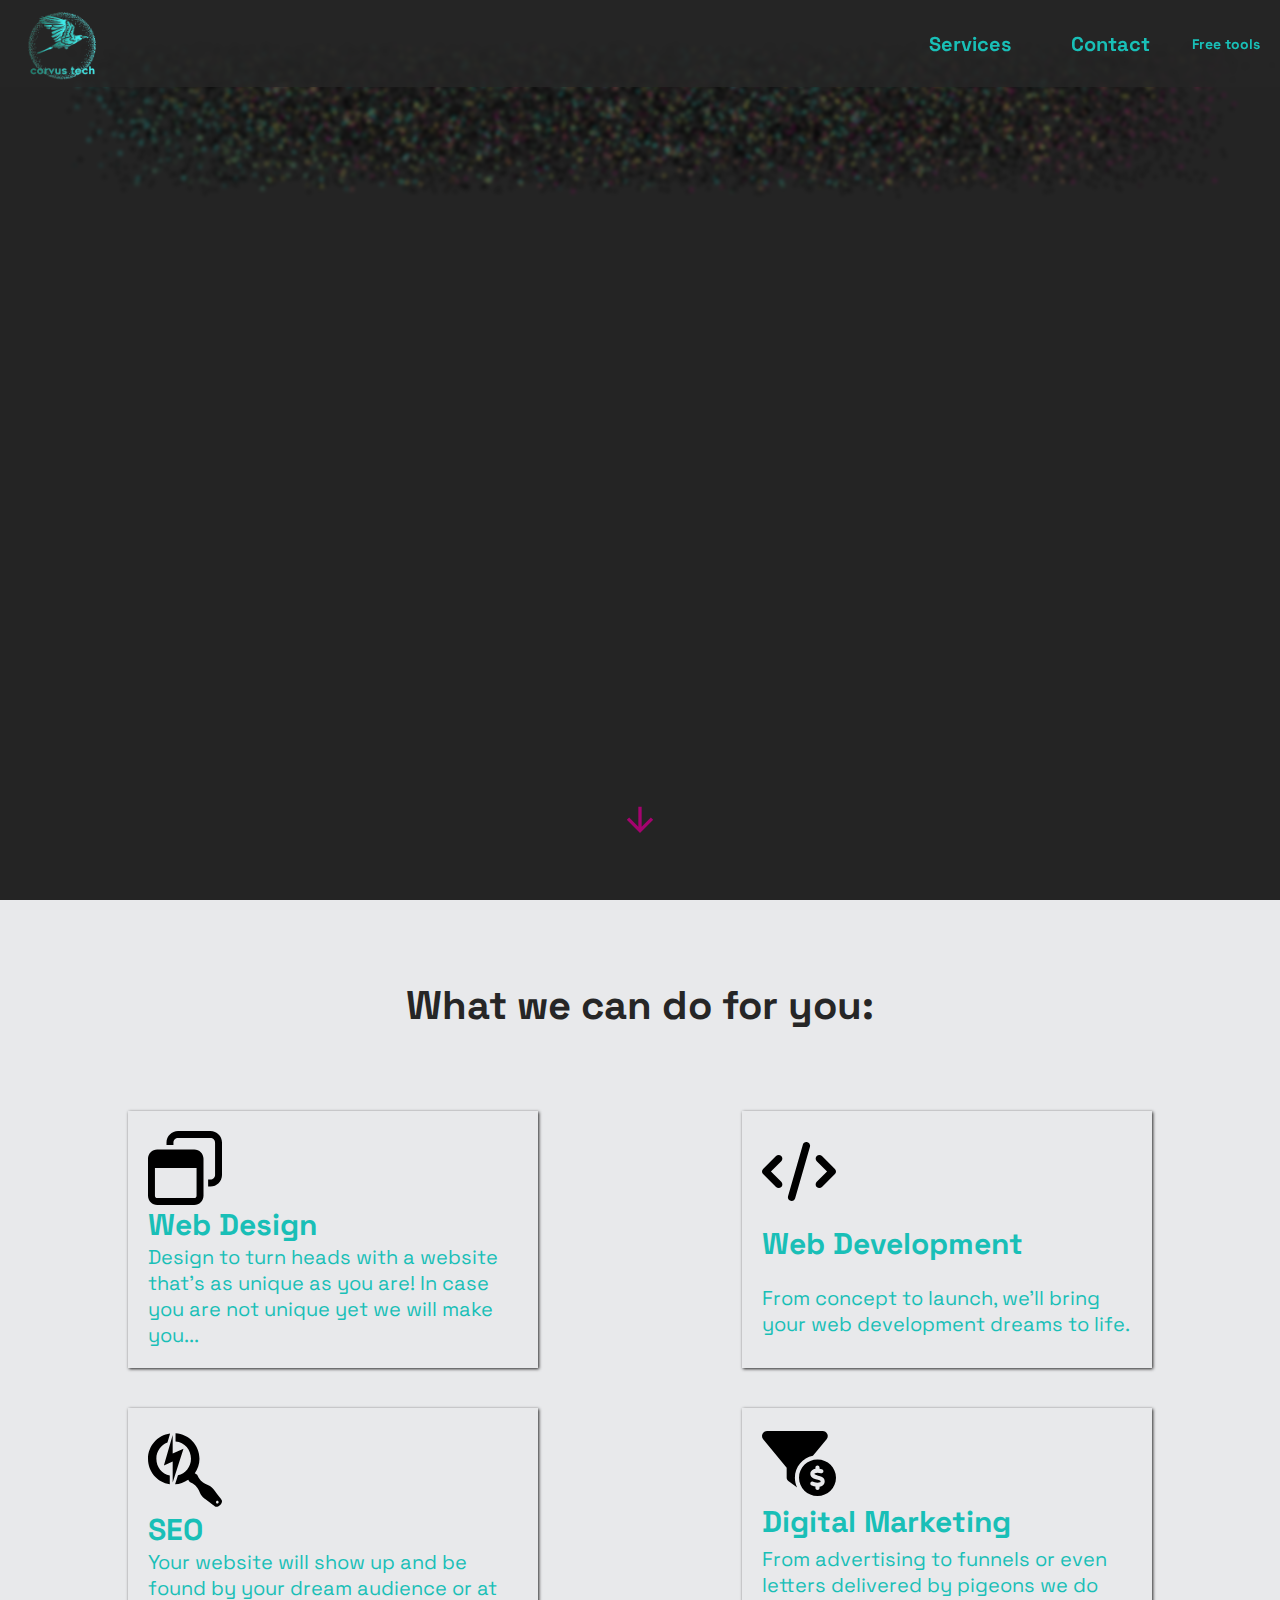
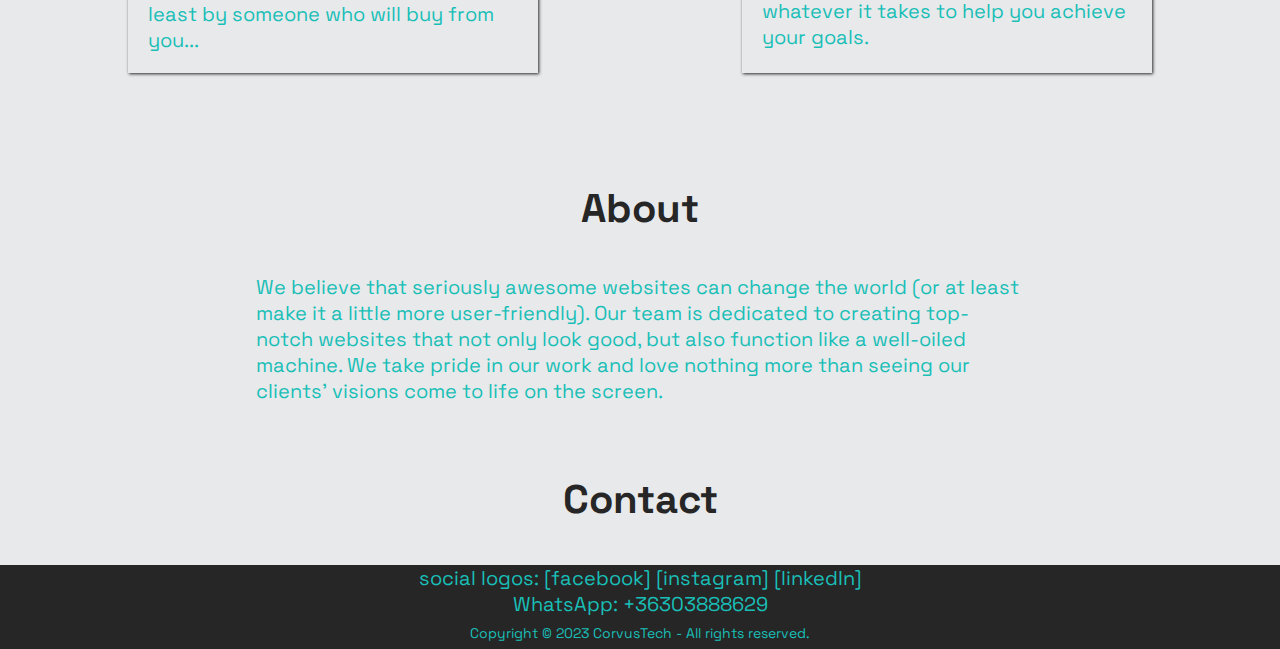
==== index.html @ 032fb1de "free tools link works" ====
<!DOCTYPE html>
<html lang="en">
<head>
    <meta charset="UTF-8">
    <meta http-equiv="X-UA-Compatible" content="IE=edge">
    <meta name="viewport" content="width=device-width, initial-scale=1.0">
    <title>corvustech.io</title>
    


    <link rel="preconnect" href="https://fonts.googleapis.com">
     <link rel="preconnect" href="https://fonts.gstatic.com" crossorigin>
     <link href="https://fonts.googleapis.com/css2?family=Space+Grotesk:wght@300;400;500;600;700&display=swap" rel="stylesheet">
     <link rel="stylesheet" href="style.css">
</head>
<body>
   
   <header>
        <img id="logo" src="./logo.png" alt="company logo">
        <nav>
            <a id="servicesLink" href="">Services</a>
            <a id="contactLink" href="">Contact</a>
            <a id="toolsLink" href="./freetools">Free tools</a>
        </nav>
   </header>

   <div class="hero">
        <canvas id="canvas1"></canvas>
        <div class="glass"></div>
        <div id="arrow" class="arrov">
          <svg class="arrowSvg"  viewBox="0 0 24 24">
               <path d="M4,11V13H16L10.5,18.5L11.92,19.92L19.84,12L11.92,4.08L10.5,5.5L16,11H4Z"></path>
           </svg>
        </div>
   </div>

   <main id="main">

     <h1 id="servicesStart" class="mainTitle">What we can do for you:</h1>
     <div class="services container" >
          <div class="card">
               <img src="./icons/webDesign.svg" alt="" class="icon">
               <h2>Web Design</h2>
               <p>
                    Design to turn heads with a website that's as unique as you are!
                    In case you are not unique yet we will make you...
               </p>
          </div>
          <div class="card">
               
               <img src="./icons/webDev.svg" alt="" class="icon">
               <h2>Web Development</h2>
               <p>
                    From concept to launch, we'll bring your web development dreams to life.
               </p>
          </div>
          <div class="card">
               <img src="./icons/SEO.svg" alt="" class="icon">
               <h2>SEO</h2>
               <p>
                  Your website will show up and be found by your dream audience or at least
                  by someone who will buy from you...
               </p>
          </div>
          <div class="card">
               <img src="./icons/digitalMarketing.svg" alt="" class="icon">
               <h2>Digital Marketing</h2>
               <p>
                    From advertising to funnels or even letters delivered by pigeons  we do 
                    whatever it takes to help you achieve your goals.
               </p>
          </div>
     </div>
        
        
     <div class="container about">
          <h1 class="mainTitle">About</h1>
          <p>  We believe that seriously awesome websites can change the world (or at least make it a little more user-friendly). 
               Our team is dedicated to creating top-notch websites that not only look good, but also function like a well-oiled machine.
               We take pride in our work and love nothing more than seeing our clients' visions come to life on the screen.
          </p>
     </div>

        <h1 id="contact" class="mainTitle">Contact</h1>
        <div class="container contact">
          <p>
               social logos: [facebook] [instagram] [linkedIn]
          </p>
          
          <p>
               WhatsApp:  +36303888629
          </p>
        </div>
        
   </main>

   <footer>
        Copyright © 2023 CorvusTech - All rights reserved.
   </footer>



    <script src="hero.js"></script>

</body>
</html>
---- style.css ----
*{
    margin:0;
    padding: 0;
    box-sizing: border-box;
    
    
}

html{
    height: -webkit-fill-available;
}

body{
    font-family: 'Space Grotesk', sans-serif;
    height: auto;
    max-width:100vw;
    min-width: 320px;
    display: flex;
    flex-direction: column;
    justify-content: space-between;
    background: #262626;
    font-size: 20px;
    
    
    
}
/* |||||||||||||||| header ||||||||||||||||||||||||\*/
#logo{
    width: 6em;
    height: auto;
    margin-left: 0;
    
    
}

header{
    position: fixed;
    top: 0px;
    display: flex;
    align-items: center;
    background-color: rgba(38, 38, 38, 0.8);
    width: 100%;
    backdrop-filter: blur(1.7px);
    z-index: 80;
    
    
    
    
   


}

nav{
    
    top: 2em;
    flex: 2;
    display: flex;
    justify-content: flex-end;
    align-items: center;
    padding-right: 1em; 
    
   
}

nav a {
    text-decoration: none;
    margin-left: 3em; 
    font-weight: bold;
    color: #19bfb7;
    transition-duration: 0.3s;
    transition-timing-function: ease-in-out;
}

nav a:hover{
    color: purple;
    transform: scale(1.1);
    transition-property: color;
    transition-duration: 0.3s;
    transition-timing-function: ease-in-out;
    
}

#toolsLink{
    font-size: 0.7em;
}
/* |||||||||||||||| header ||||||||||||||||||||||||\*/



/* |||||||||||||||| hero ||||||||||||||||||||||||\*/

.container{
    width: 80vw;
    height: 80vh;
    margin: 0 auto  1em auto;
    
}

.hero{
    position: relative;
    height: 100vh;

    
    
    
    
   
    
}

#canvas1{
    width: 100%;
    height: 100%;
    z-index: 1;
    
   
}

.arrov{
    position: absolute;
    bottom: 3em;
    left: calc(50% - 1em);
    width: 2em;
    height: 2em;
    cursor: pointer;
    z-index: 79;
    animation: bounce 0.9s cubic-bezier(0.175, 0.885, 0.32, 1.275) infinite;
    
}

  
  @keyframes bounce {
    0% {
      transform: translateY(0);
    }
    50% {
      transform: translateY(-10px);
    }
    100% {
      transform: translateY(0);
    }
  }

.arrowSvg{
    width: 100%;
    height: 100%;
    fill: #a4036f;
    transform:rotate(90deg);
    

}



.glass{
    position: absolute;
    top: 0;
    left: 0;
    width: 100%;
    height: 100%;
    background-color:rgba(10,10,10,.03);
    backdrop-filter: blur(2px);
    z-index: 50;
   
}


/* |||||||||||||||| hero ||||||||||||||||||||||||\*/
/* |||||||||||||||| main||||||||||||||||||||||||\*/
main{
    background-color: #e8e9eb;
    padding-top:2em;
    
}

.mainTitle{
    text-align: center;
    margin-bottom: 1em;
    margin-top: 1em;
    color:#262626;
    
}
.services{
    display: flex;
    max-width: 1100px;
    height: auto;
    justify-content: space-between;
    flex-wrap: wrap;
    gap: 2em;
    padding-top: 2em;
    margin-bottom: 3.5em;
    
    
}

.card{
    width: 40%;
    
    height: auto;
    max-height: 400px;
    box-shadow: 1px 1px 3px #262626 ;
    padding: 1em;
    display: flex;
    flex-direction: column;
    justify-content: space-around;
    color: #19bfb7;
    transition:  0.5s ease-in-out;
    
    
   
}

.card:hover{
    background-color: #a4036f;
    transform: scale(1.1);
    color: #e8e9eb;
    transition-duration: 0.3s;
    transition-timing-function: ease-in-out;
    border-radius: 20px;
}
.icon{
    width: 20%;
    
    
    
}

.about{
    
    width: 60vw;
    max-width: 850px;
    color: #19bfb7;
    
    height: 20vh;
    display: flex;
    flex-direction: column;
    justify-content:center;
    align-items: center;
    margin-bottom: 3.5em;
    
   
}

.contact{
    color:#19bfb7;
    background-color: #262626;
    width: 100%;
    margin: 0;
    display: flex;
    flex-direction: column;
    justify-content:center;
    align-items: center;
    height: 10vh;
}

/* |||||||||||||||| main ||||||||||||||||||||||||\*/





/* |||||||||||||||| footer ||||||||||||||||||||||||\*/


footer{
    display: flex;
    justify-content: center;
    color: #19bfb7;
    font-size: .7em;
    padding: 0.5em;
}



/*//////////////////Media Queries///////////////////////////*/


@media(max-width:700px){
    
    .services{
        
        flex-direction: column;
        flex-wrap: nowrap;
        height: auto;
        margin-bottom: 11em;
    }
    .card{
        width: 100%;
        
    }
    .about{
        padding: 1em;
        margin-bottom: 11em;
        width: 90vw;
    }

    .contact{
        height: auto;
    }
    .icon{
        margin-bottom: 1em;
    }
    #logo{
        width: 4em;
        
    }
    .mainTitle{
        padding: 0.3em;
    }
    
    .glass{
        backdrop-filter: blur(2px);
    }
    
    nav a {
        margin-left: 0.6em;
    }
}

@media  (orientation:landscape) {
   
    main{
        height: 100%;
        
    }
    
    .about{
        
        height: auto;
    }
    .contact{
        height: auto;
    }
}



/*//////////////////Media Queries///////////////////////////*/
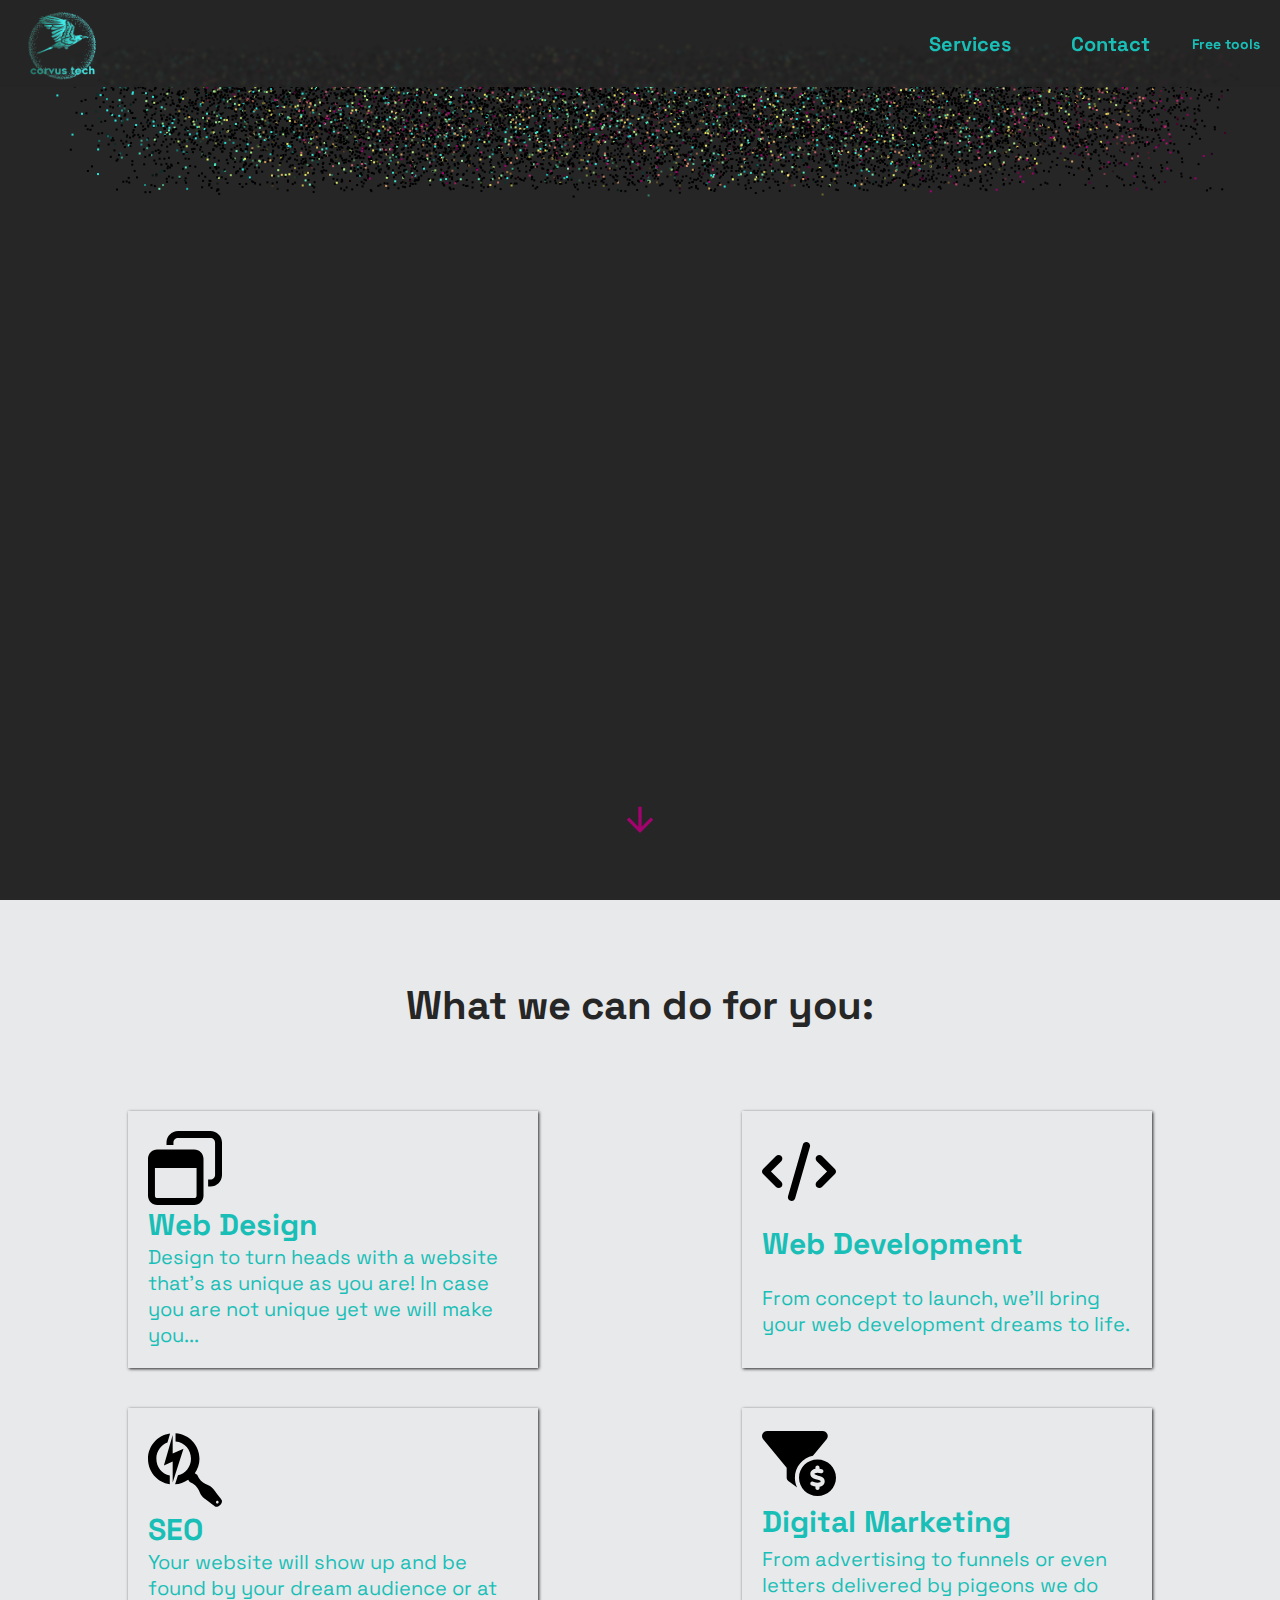
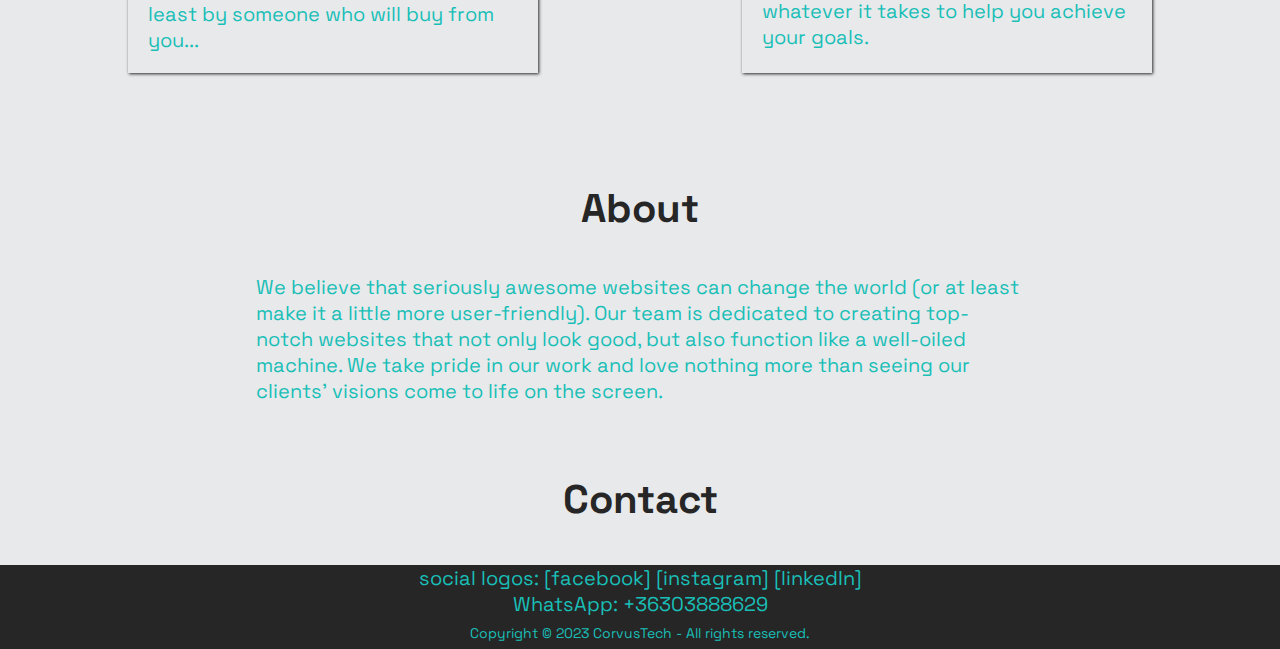
==== commit f36de611: "glass out" ====
--- a/index.html
+++ b/index.html
@@ -26,7 +26,7 @@
 
    <div class="hero">
         <canvas id="canvas1"></canvas>
-        <div class="glass"></div>
+      <!-- <div class="glass"></div> -->
         <div id="arrow" class="arrov">
           <svg class="arrowSvg"  viewBox="0 0 24 24">
                <path d="M4,11V13H16L10.5,18.5L11.92,19.92L19.84,12L11.92,4.08L10.5,5.5L16,11H4Z"></path>
--- a/style.css
+++ b/style.css
@@ -41,6 +41,7 @@
     background-color: rgba(38, 38, 38, 0.8);
     width: 100%;
     backdrop-filter: blur(1.7px);
+    -webkit-backdrop-filter: blur(1.7px);
     z-index: 80;
     
     
@@ -161,6 +162,7 @@
     height: 100%;
     background-color:rgba(10,10,10,.03);
     backdrop-filter: blur(2px);
+    -webkit-backdrop-filter: blur(2px);
     z-index: 50;
    
 }
@@ -311,6 +313,7 @@
     
     .glass{
         backdrop-filter: blur(2px);
+        -webkit-backdrop-filter: blur(2px);
     }
     
     nav a {
@@ -336,4 +339,44 @@
 
 
 
-/*//////////////////Media Queries///////////////////////////*/+/*//////////////////Media Queries///////////////////////////*/
+
+
+
+
+/*/////////////////////// freeToolsCOntainer///////////////////*/
+
+.freeToolsContainer{
+    width: 100vw;
+    height: 100vh;
+    display: flex;
+    justify-content: center;
+    align-items: center;
+    background-color: #e8e9eb;
+}
+
+.toolCard{
+    display: flex;
+    flex-direction: column;
+    align-items: center;
+    justify-content: center;
+    text-align: center;
+    width: 20%;
+    height: 20%;
+    min-width: 250px;
+    box-shadow: 1px 1px 3px #262626 ;
+    padding: 1em;
+    color: #19bfb7;
+    transition:  0.5s ease-in-out;
+}
+
+
+.toolCard:hover{
+    background-color: #a4036f;
+    transform: scale(1.1);
+    color: #e8e9eb;
+    transition-duration: 0.3s;
+    transition-timing-function: ease-in-out;
+    border-radius: 20px;
+}
+/*/////////////////////// freeToolsCOntainer///////////////////*/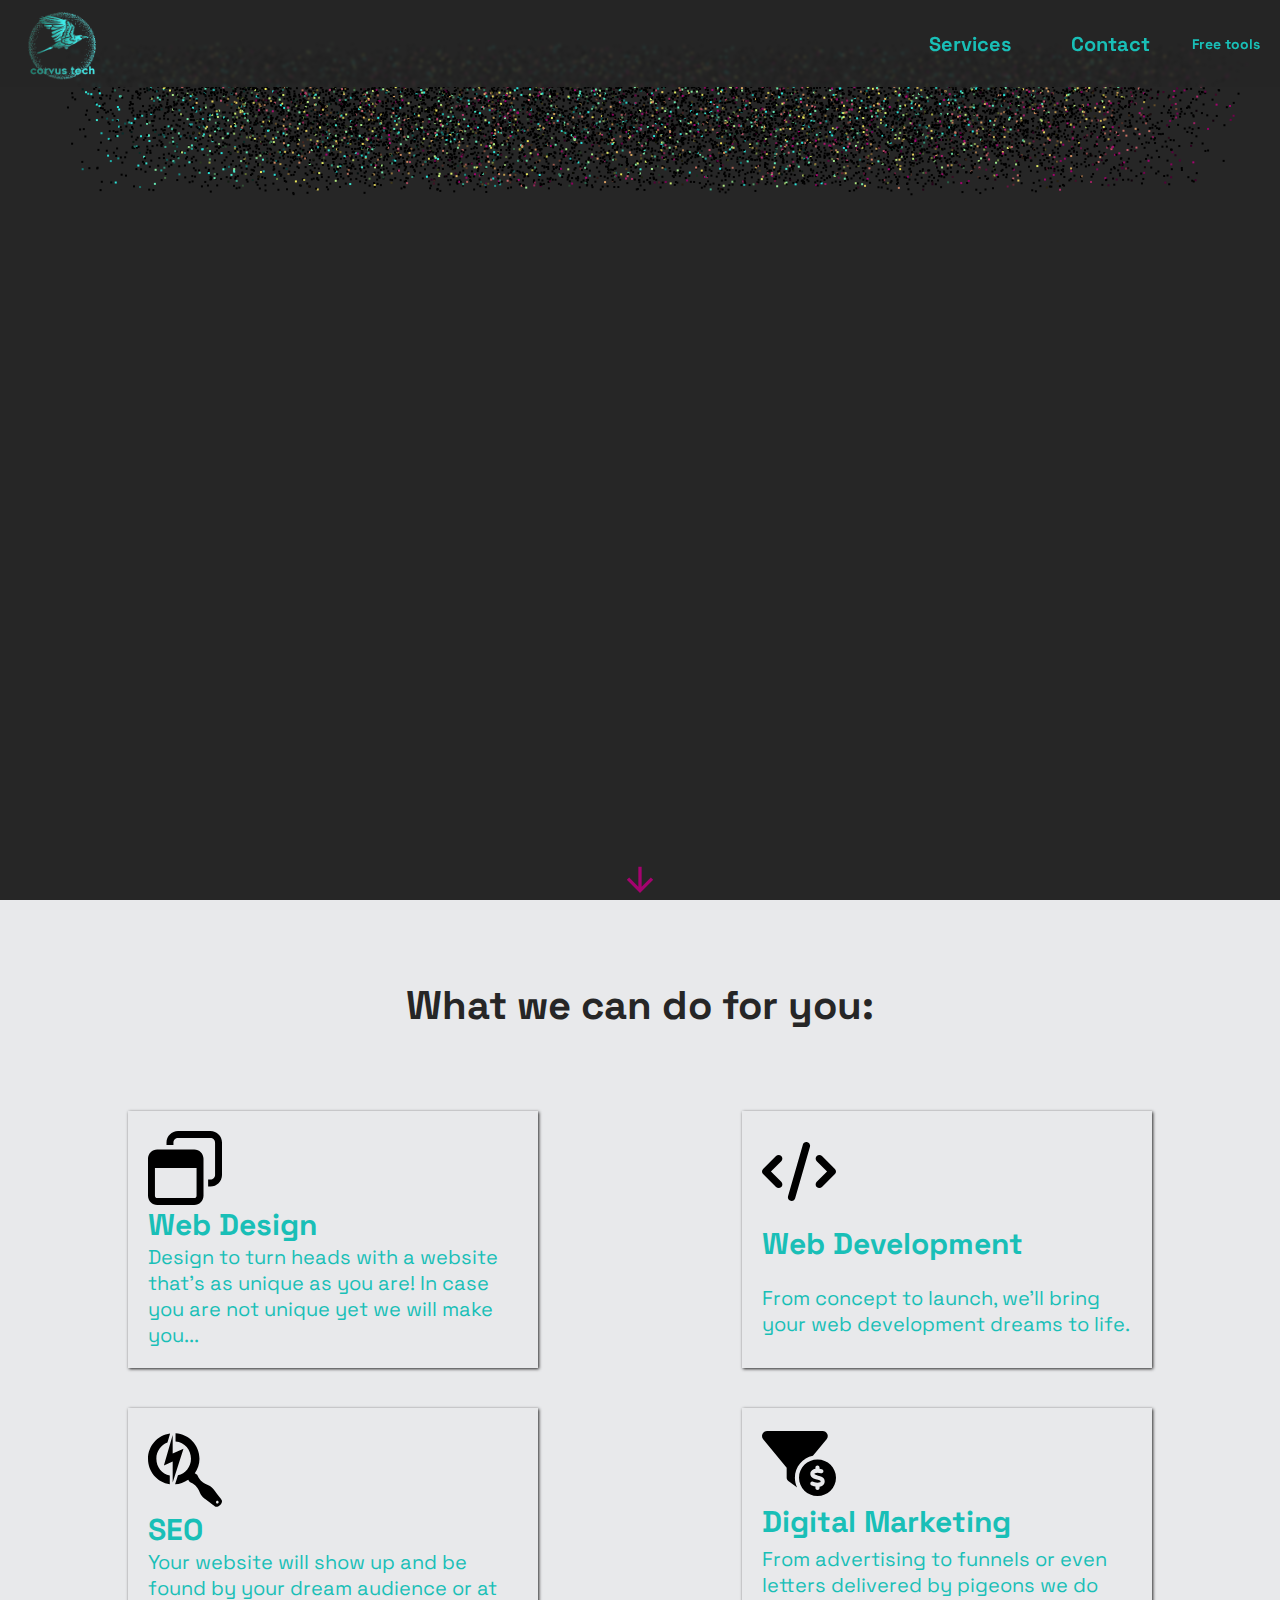
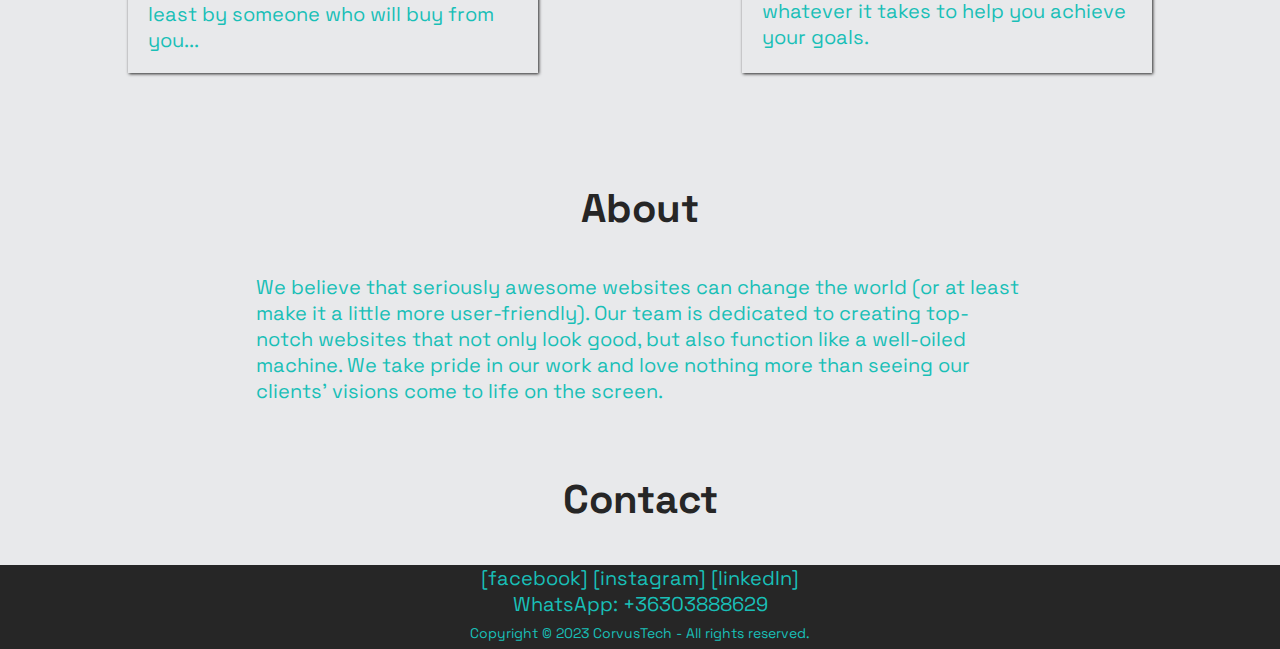
==== commit 340c2ee7: "social" ====
--- a/index.html
+++ b/index.html
@@ -84,7 +84,7 @@
         <h1 id="contact" class="mainTitle">Contact</h1>
         <div class="container contact">
           <p>
-               social logos: [facebook] [instagram] [linkedIn]
+               [facebook] [instagram] [linkedIn]
           </p>
           
           <p>
--- a/style.css
+++ b/style.css
@@ -101,7 +101,7 @@
 .hero{
     position: relative;
     height: 100vh;
-
+    height: calc(var(--vh,1vh)*100);
     
     
     
@@ -120,7 +120,7 @@
 
 .arrov{
     position: absolute;
-    bottom: 3em;
+    bottom: 0;
     left: calc(50% - 1em);
     width: 2em;
     height: 2em;
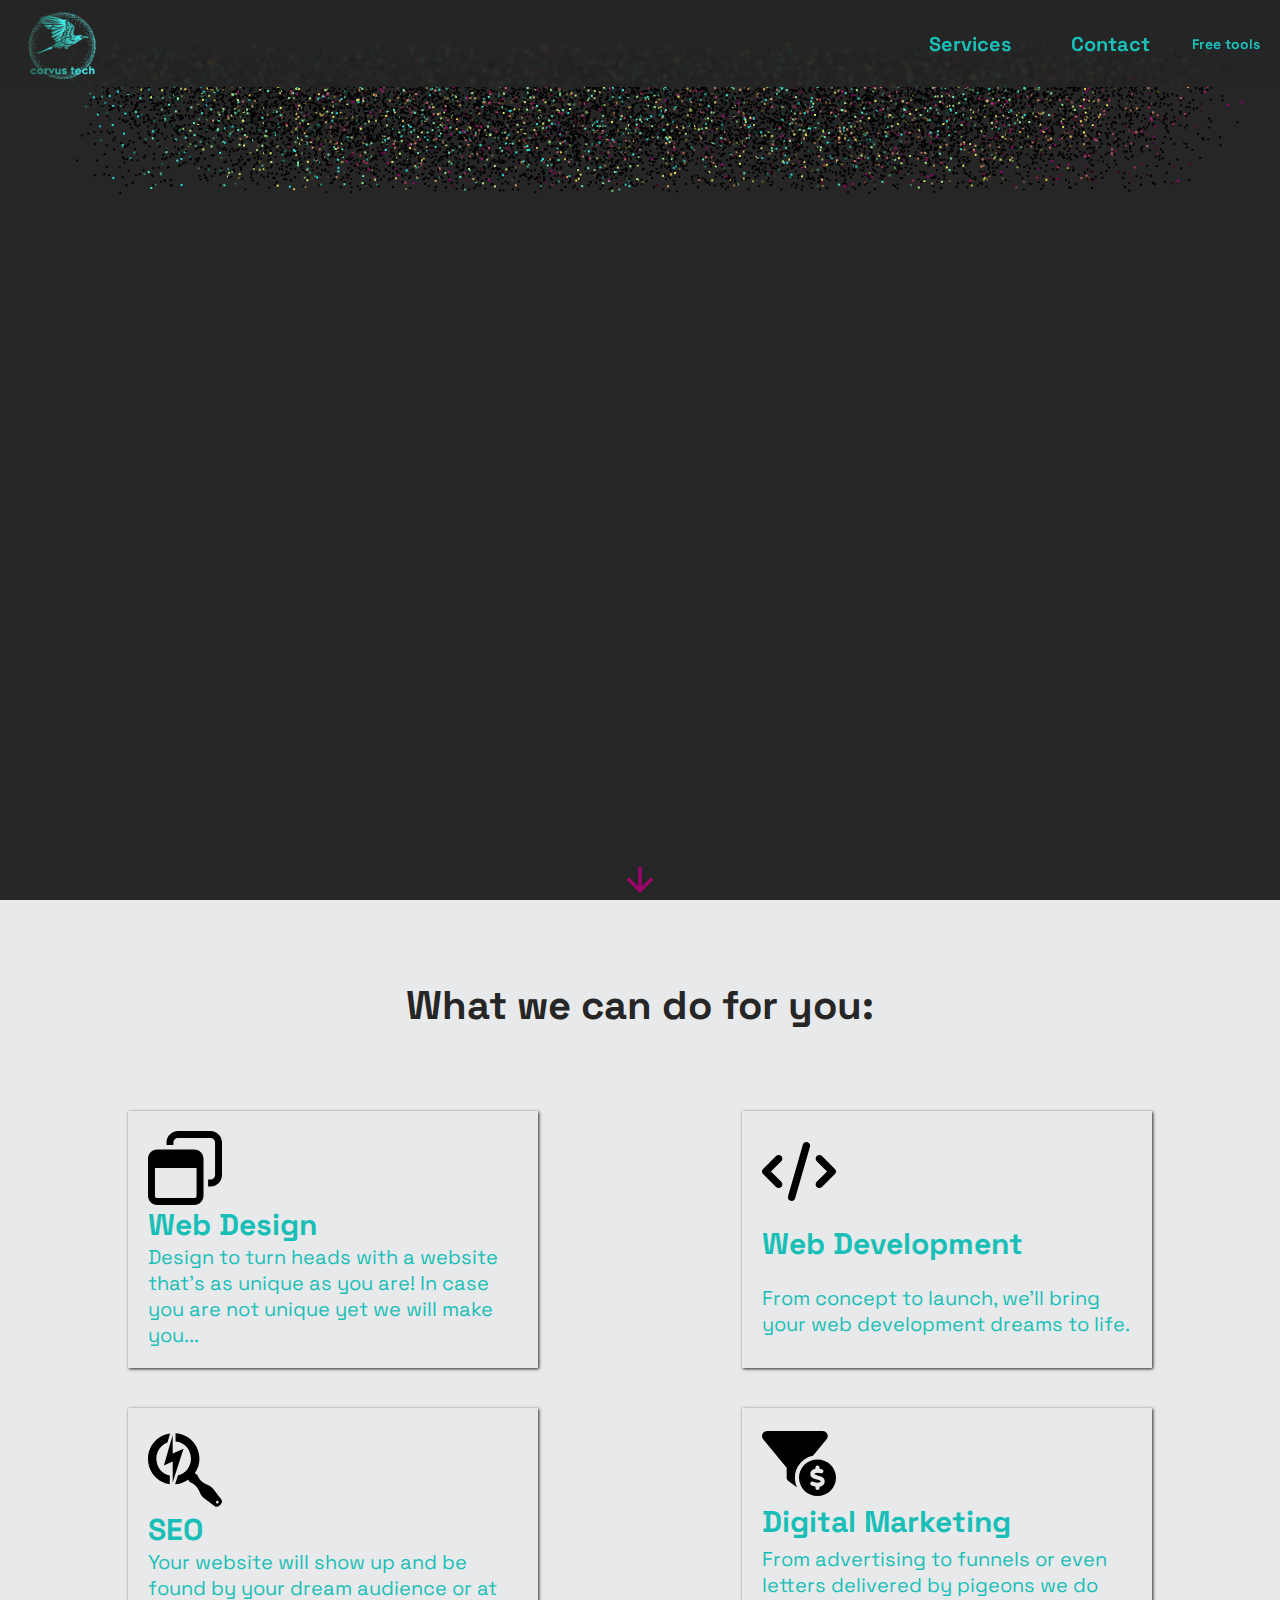
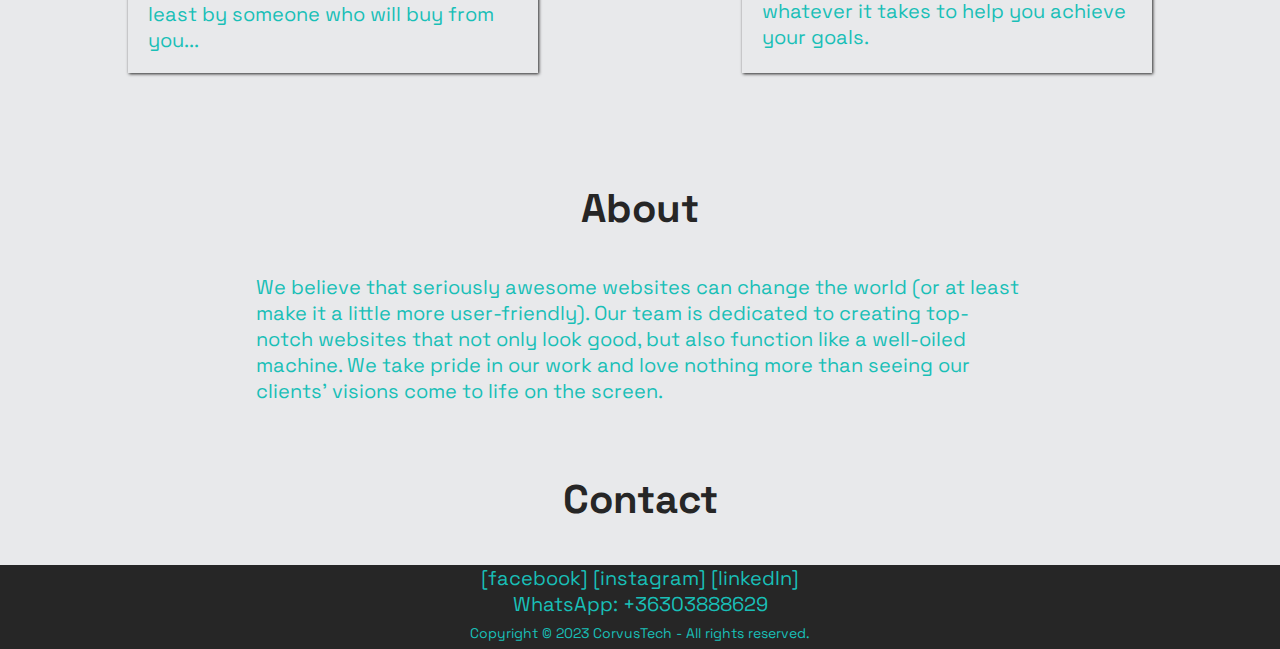
==== commit 0709179f: "href fixed" ====
--- a/index.html
+++ b/index.html
@@ -18,8 +18,8 @@
    <header>
         <img id="logo" src="./logo.png" alt="company logo">
         <nav>
-            <a id="servicesLink" href="">Services</a>
-            <a id="contactLink" href="">Contact</a>
+            <a id="servicesLink" href="corvustech.io">Services</a>
+            <a id="contactLink" href="corvustech.io">Contact</a>
             <a id="toolsLink" href="./freetools">Free tools</a>
         </nav>
    </header>
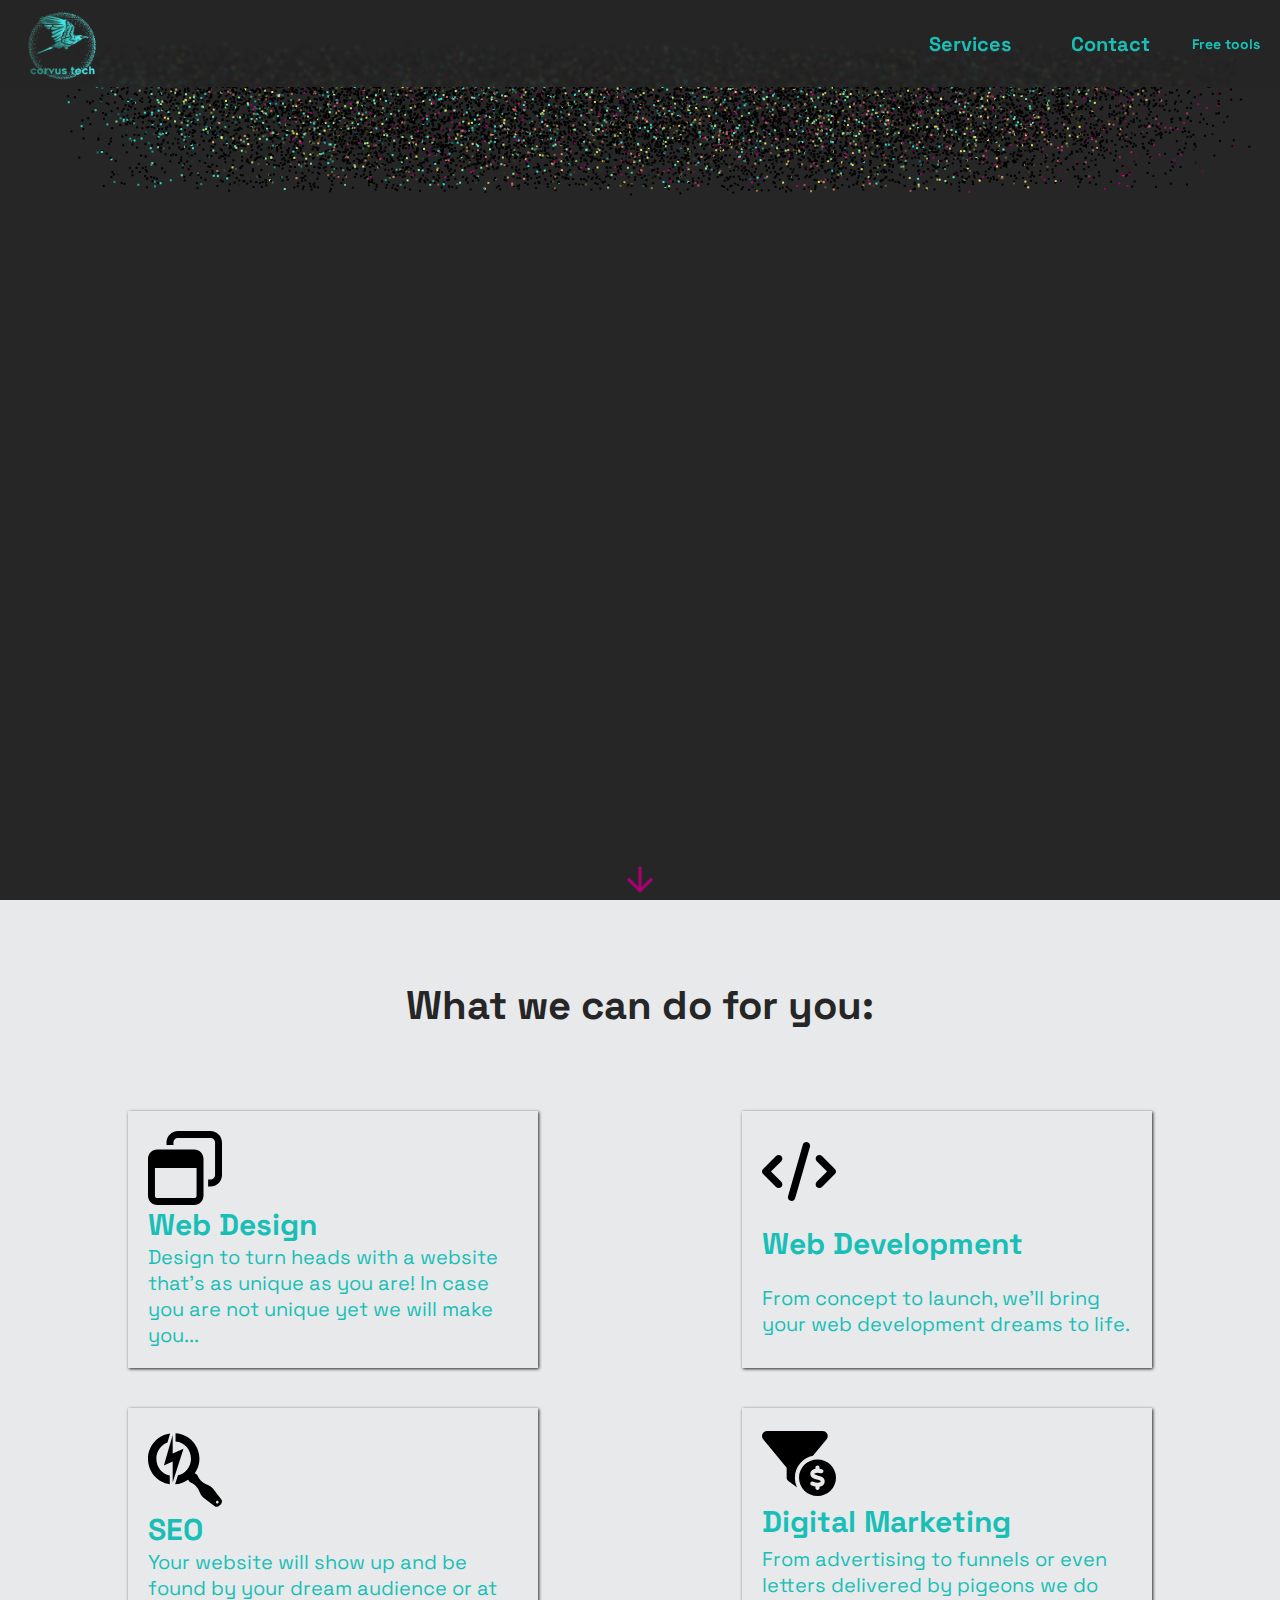
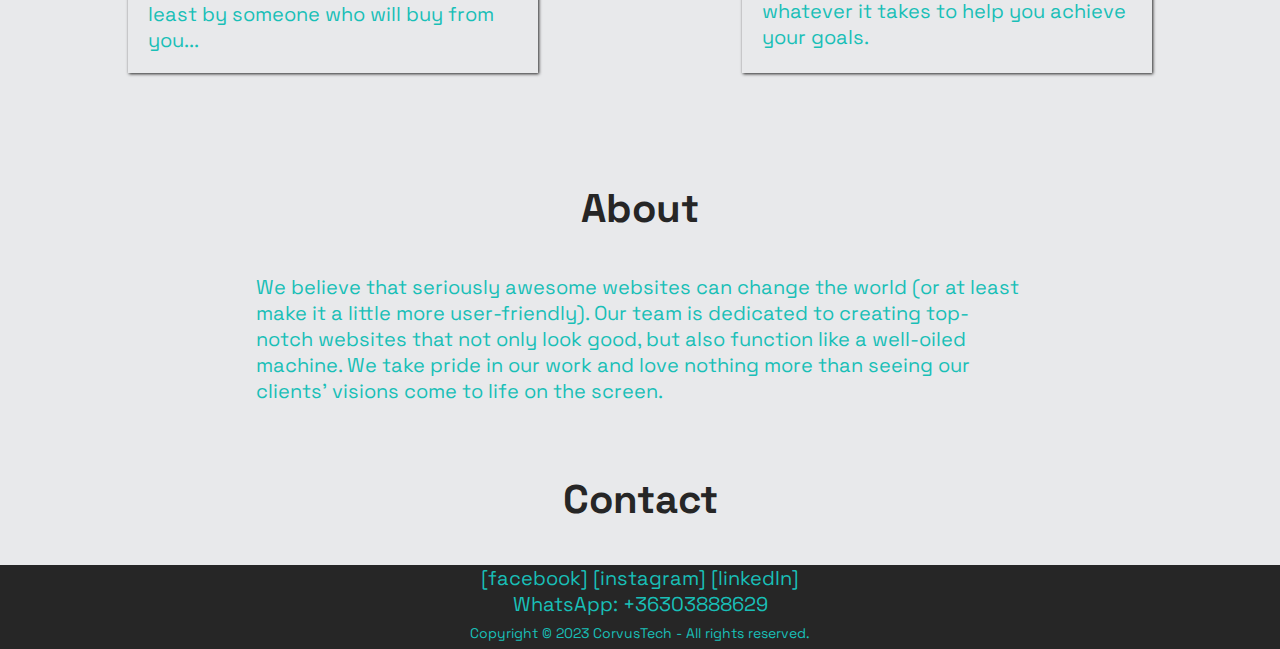
==== commit 8ff9c7dc: "metadata added" ====
--- a/index.html
+++ b/index.html
@@ -5,6 +5,7 @@
     <meta http-equiv="X-UA-Compatible" content="IE=edge">
     <meta name="viewport" content="width=device-width, initial-scale=1.0">
     <title>corvustech.io</title>
+    <meta name="description" content="Website design and digital marketing agency. Get seriously awesome results">
     
 
 
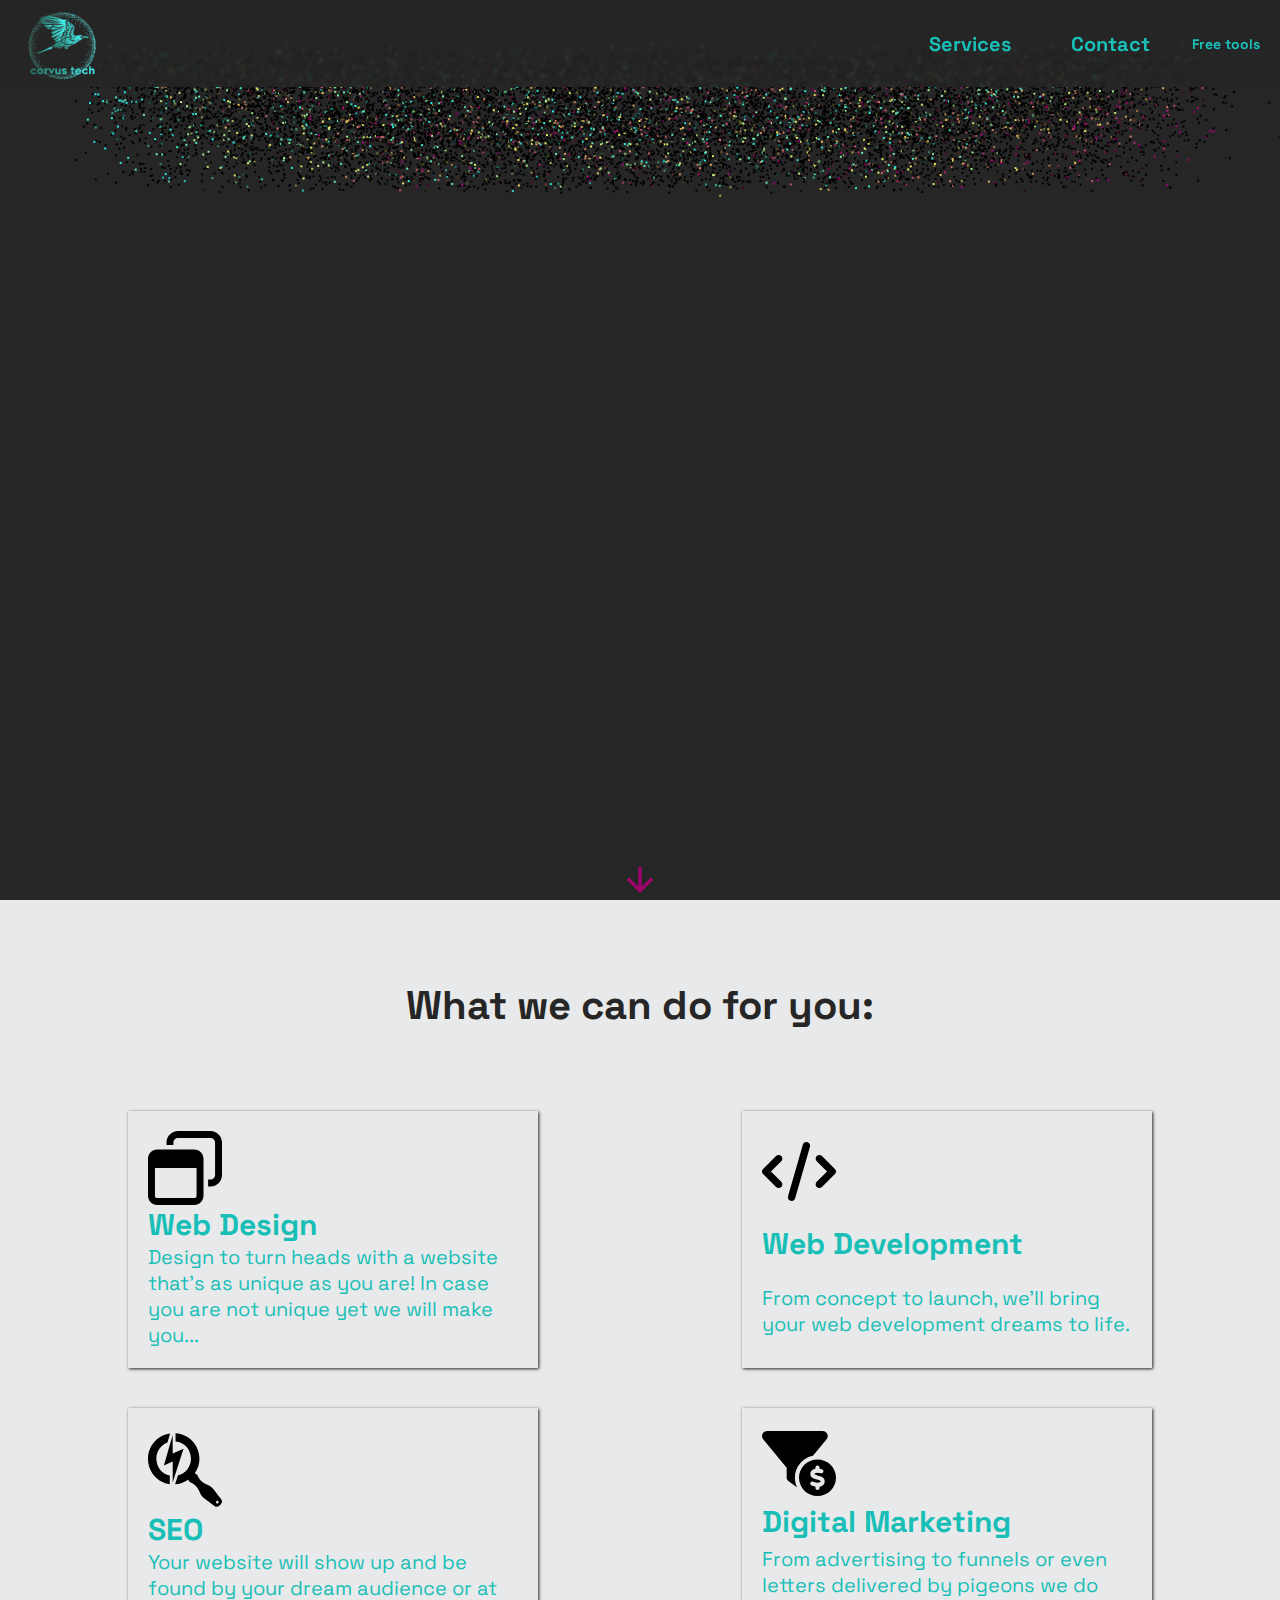
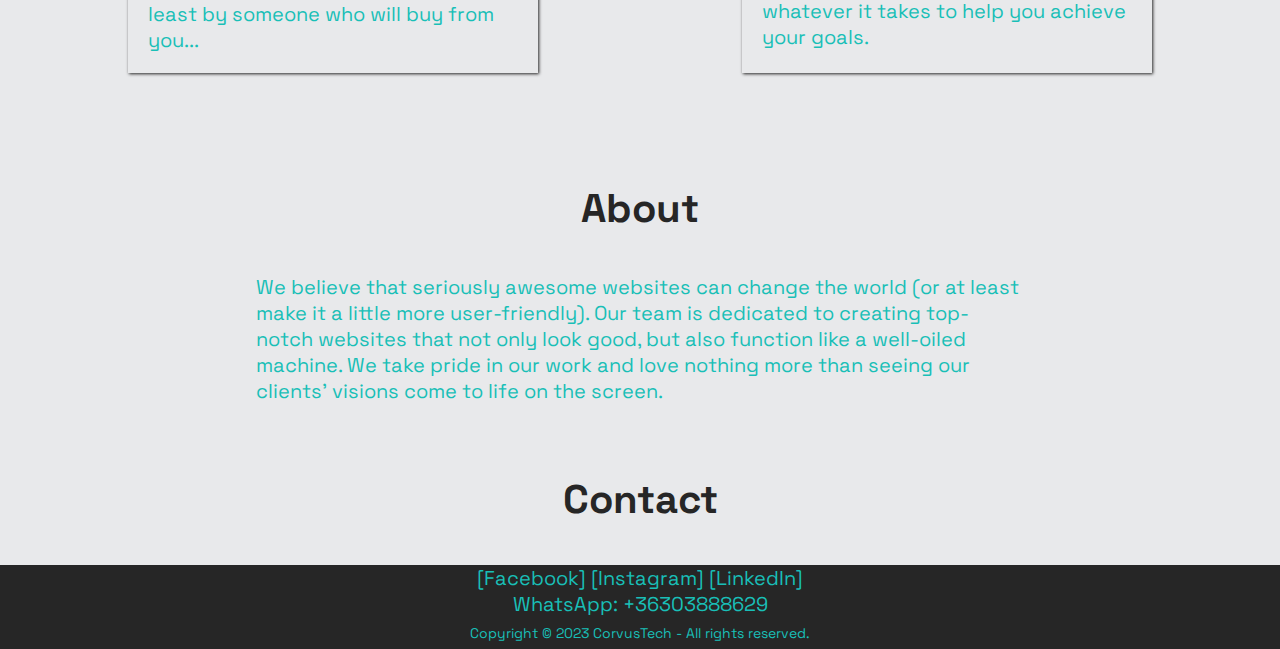
==== commit 7fffe2f2: "social update" ====
--- a/index.html
+++ b/index.html
@@ -85,7 +85,7 @@
         <h1 id="contact" class="mainTitle">Contact</h1>
         <div class="container contact">
           <p>
-               [facebook] [instagram] [linkedIn]
+               [Facebook] [Instagram] [LinkedIn]
           </p>
           
           <p>
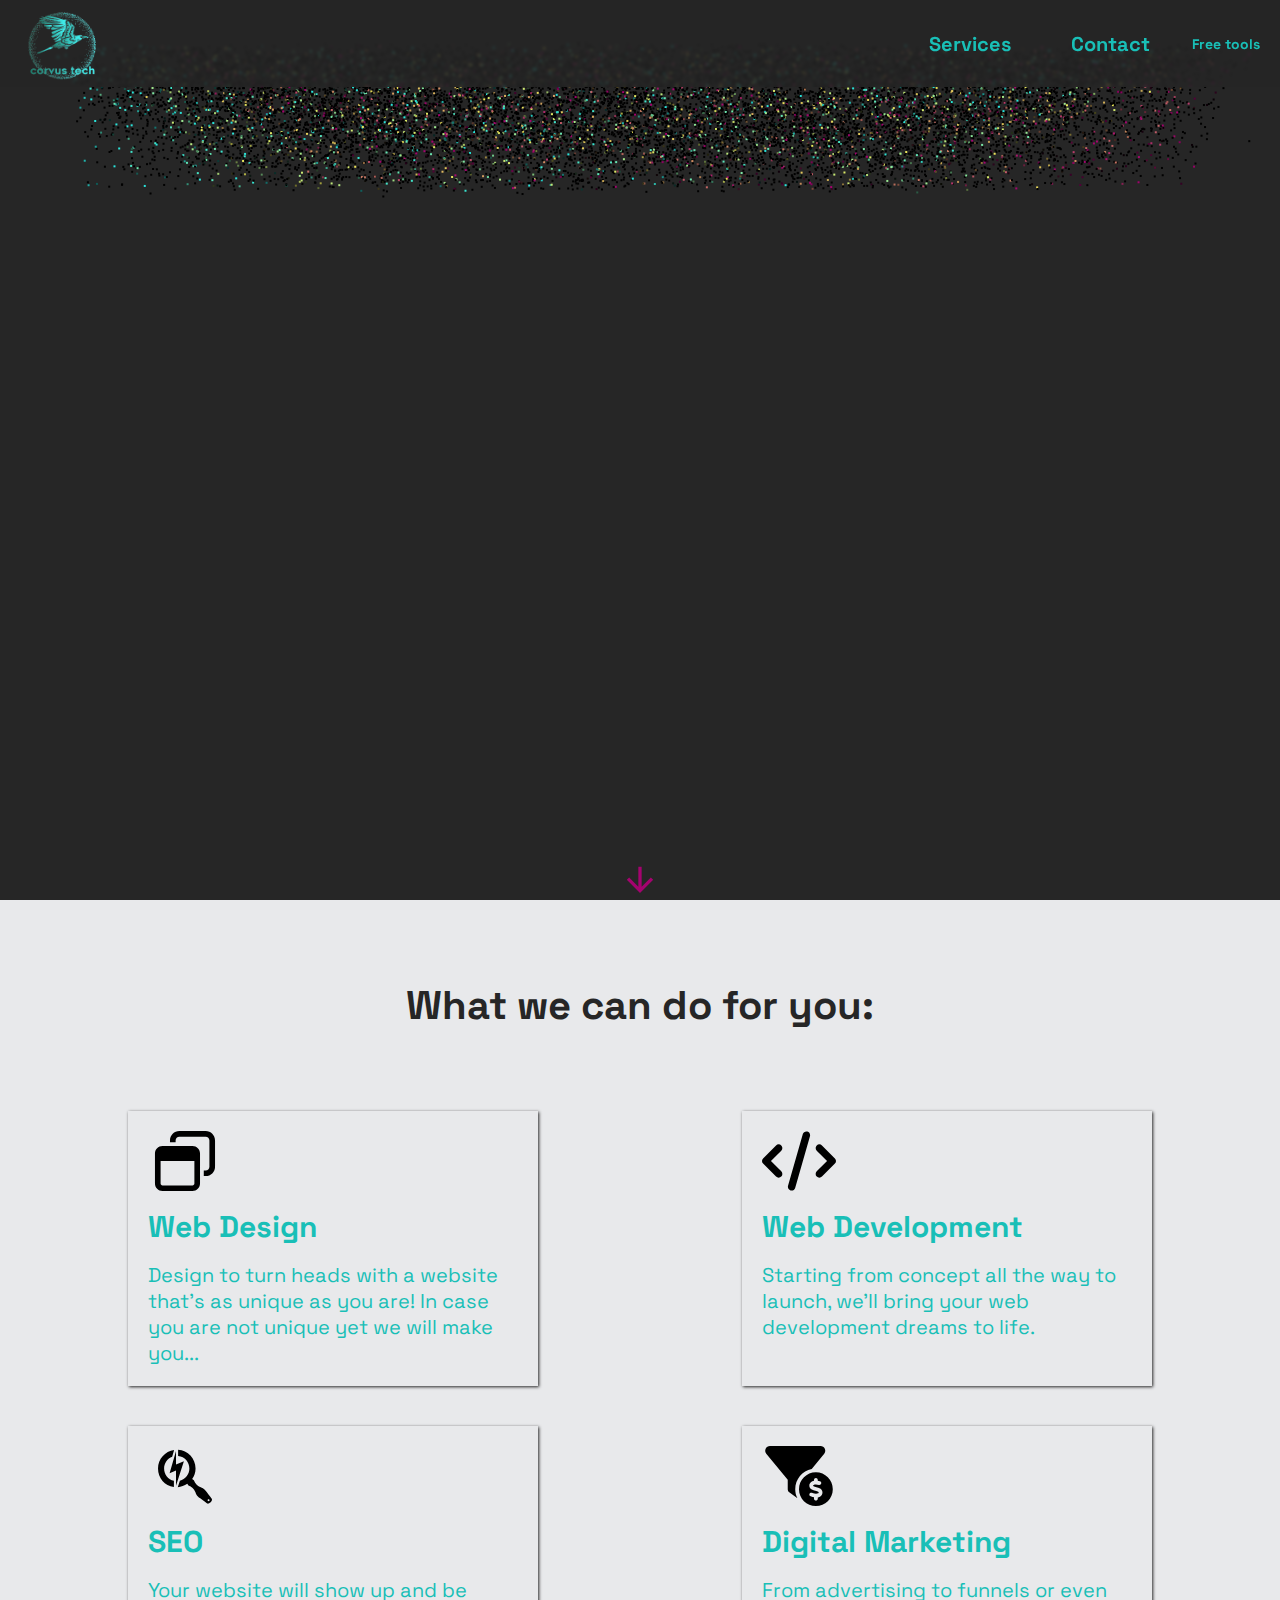
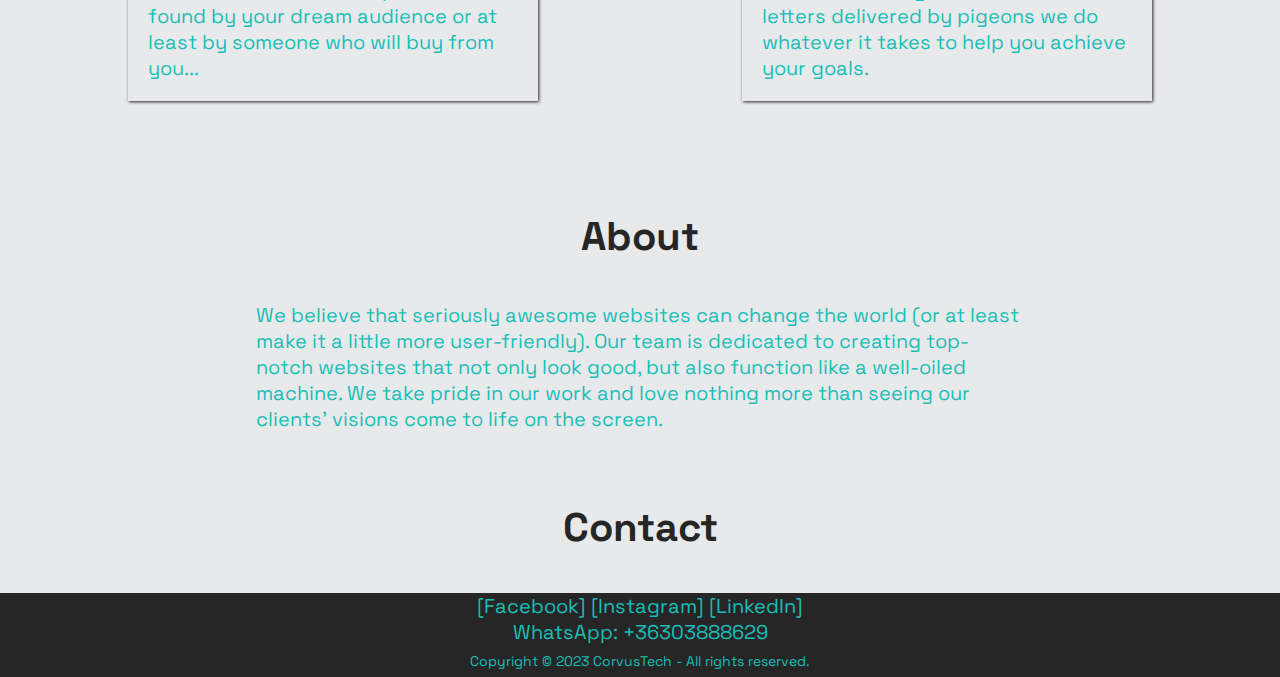
==== commit edec1f69: "css fixed" ====
--- a/index.html
+++ b/index.html
@@ -52,7 +52,7 @@
                <img src="./icons/webDev.svg" alt="" class="icon">
                <h2>Web Development</h2>
                <p>
-                    From concept to launch, we'll bring your web development dreams to life.
+                    Starting from concept all the way to launch, we'll bring your web development dreams to life.
                </p>
           </div>
           <div class="card">
--- a/style.css
+++ b/style.css
@@ -205,7 +205,7 @@
     padding: 1em;
     display: flex;
     flex-direction: column;
-    justify-content: space-around;
+    justify-content: flex-start;
     color: #19bfb7;
     transition:  0.5s ease-in-out;
     
@@ -223,9 +223,16 @@
 }
 .icon{
     width: 20%;
-    
-    
-    
+    height: 3em;
+
+    margin-bottom: 0.8em;
+    
+    
+    
+}
+
+.card p {
+    margin-top: 0.8em;
 }
 
 .about{
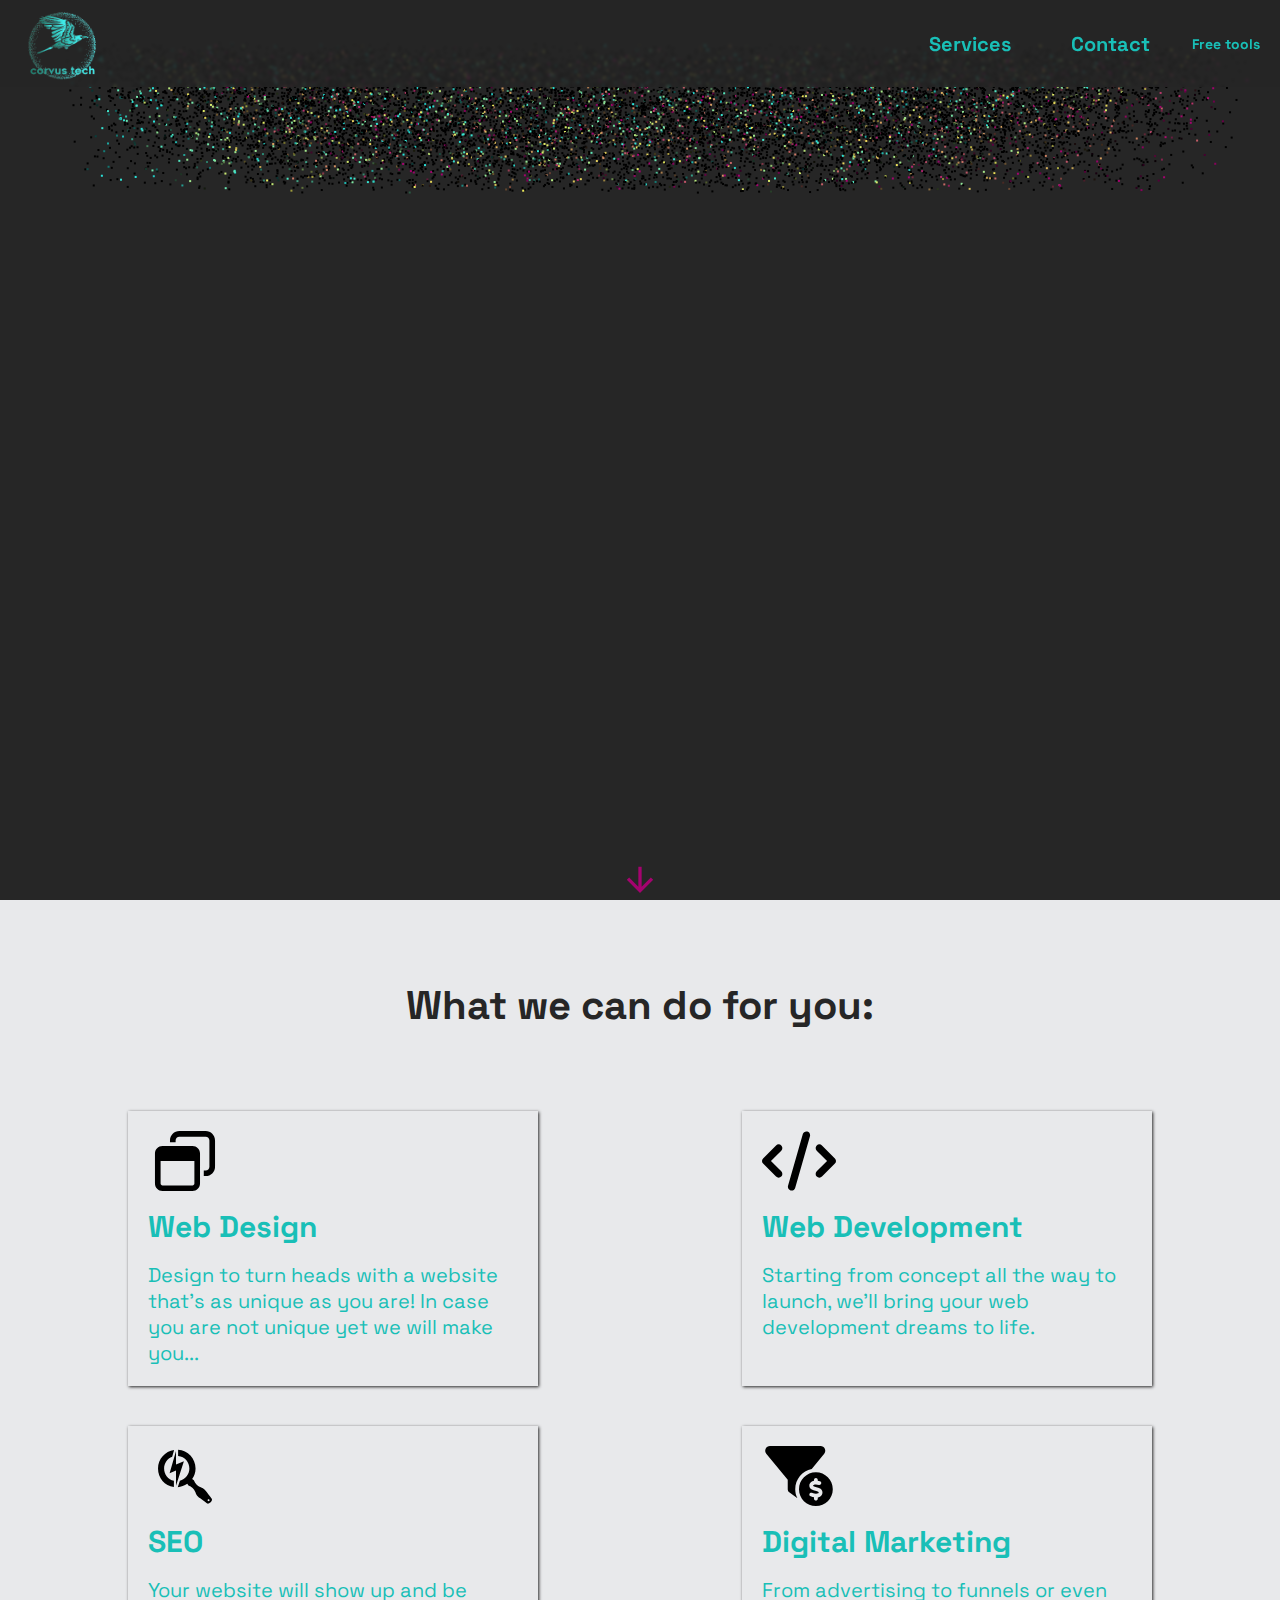
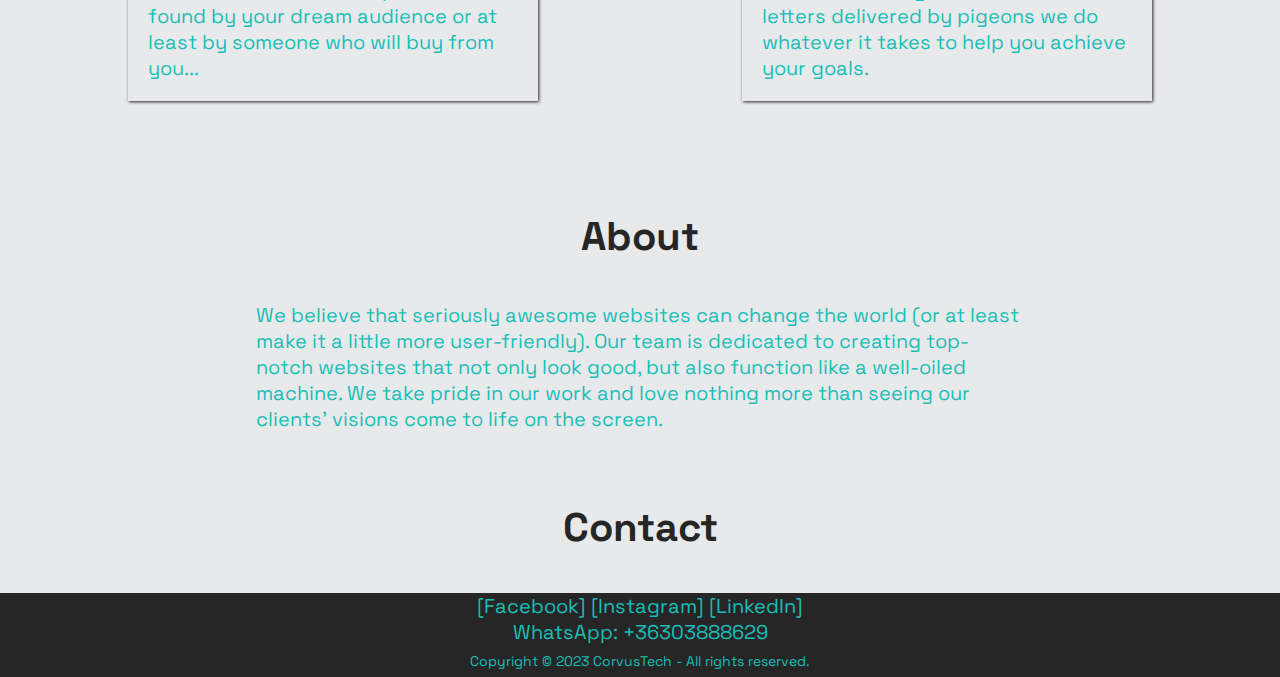
==== commit 7e094002: "done" ====
--- a/index.html
+++ b/index.html
@@ -4,8 +4,8 @@
     <meta charset="UTF-8">
     <meta http-equiv="X-UA-Compatible" content="IE=edge">
     <meta name="viewport" content="width=device-width, initial-scale=1.0">
-    <title>corvustech.io</title>
-    <meta name="description" content="Website design and digital marketing agency. Get seriously awesome results">
+    <title>Seriously awesome Web Design & Development</title>
+    <meta name="description" content="Web design and digital marketing agency. Get seriously awesome results">
     
 
 
